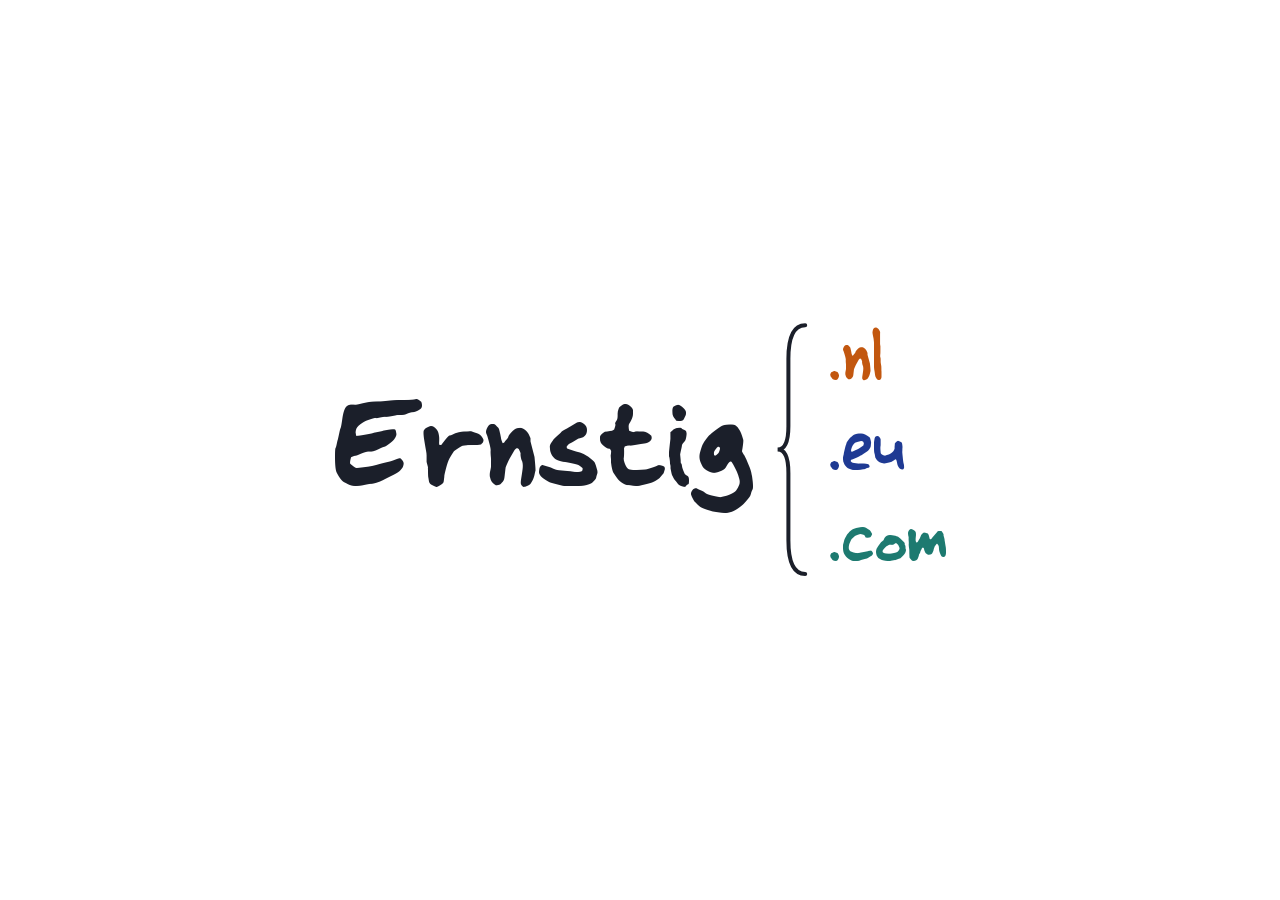
==== index.html @ 62606070 "Initial commit" ====
<!doctype html>
<html lang="nl">
<head>
<meta charset="utf-8">
<meta name="viewport" content="width=device-width, initial-scale=1, viewport-fit=cover">
<title>Ernstig</title>
<style>
@font-face{font-family:'Erno2024';src:url([data-uri]) format('woff2');font-display:block}
:root{box-sizing:border-box;padding-top:env(safe-area-inset-top,0px);padding-bottom:env(safe-area-inset-bottom,0px);
--bg:#ffffff;--ink:#1b1f2a;--muted:#5b6472;--nl:#c2570f;--eu:#1f3a93;--com:#1d7a70}
@media (prefers-color-scheme:dark){:root:not([data-theme="light"]){--bg:#141821;--ink:#eef1f6;--muted:#a7b0bf;--nl:#f08a3e;--eu:#8aa6f2;--com:#4cc2b4}}
:root[data-theme="dark"]{--bg:#141821;--ink:#eef1f6;--muted:#a7b0bf;--nl:#f08a3e;--eu:#8aa6f2;--com:#4cc2b4}
*,*::before,*::after{box-sizing:inherit}
html,body{margin:0}
body{background:var(--bg);color:var(--ink);font-family:'Erno2024','Comic Sans MS',cursive}
main{min-height:100vh;display:flex;flex-direction:column;align-items:center;justify-content:center;gap:4rem;padding:2rem 1rem}
section{width:min(100%,720px);container-type:inline-size;display:flex;flex-direction:column;align-items:center;gap:1rem}
.logo{display:flex;align-items:center;gap:2.5cqi;line-height:1.1}
.stem{font-size:19cqi}
.brace{width:5cqi;height:36cqi;flex:none}
.brace path{fill:none;stroke:var(--ink);stroke-width:4;stroke-linecap:round;vector-effect:non-scaling-stroke}
.tlds{display:flex;flex-direction:column;gap:1cqi;font-size:10.5cqi}
.tlds a{text-decoration:none;border-radius:6px}
.tlds a:hover{text-decoration:underline;text-underline-offset:.12em;text-decoration-thickness:.06em}
.tlds a:focus-visible{outline:3px solid currentColor;outline-offset:4px}
.nl{color:var(--nl)}.eu{color:var(--eu)}.com{color:var(--com)}
</style>
</head>
<body>
<main>
<section aria-label="Ernstig, hoofdletter">
<div class="logo">
<span class="stem">Ernstig</span>
<svg class="brace" viewBox="0 0 30 200" preserveAspectRatio="none" aria-hidden="true"><path d="M26 4 Q12 4 12 30 V82 Q12 100 3 100 Q12 100 12 118 V170 Q12 196 26 196"/></svg>
<span class="tlds">
<a class="nl" href="https://www.ernstig.nl">.nl</a>
<a class="eu" href="https://www.ernstig.eu">.eu</a>
<a class="com" href="https://www.ernstig.com">.com</a>
</span>
</div>
</section>
</main>
</body>
</html>
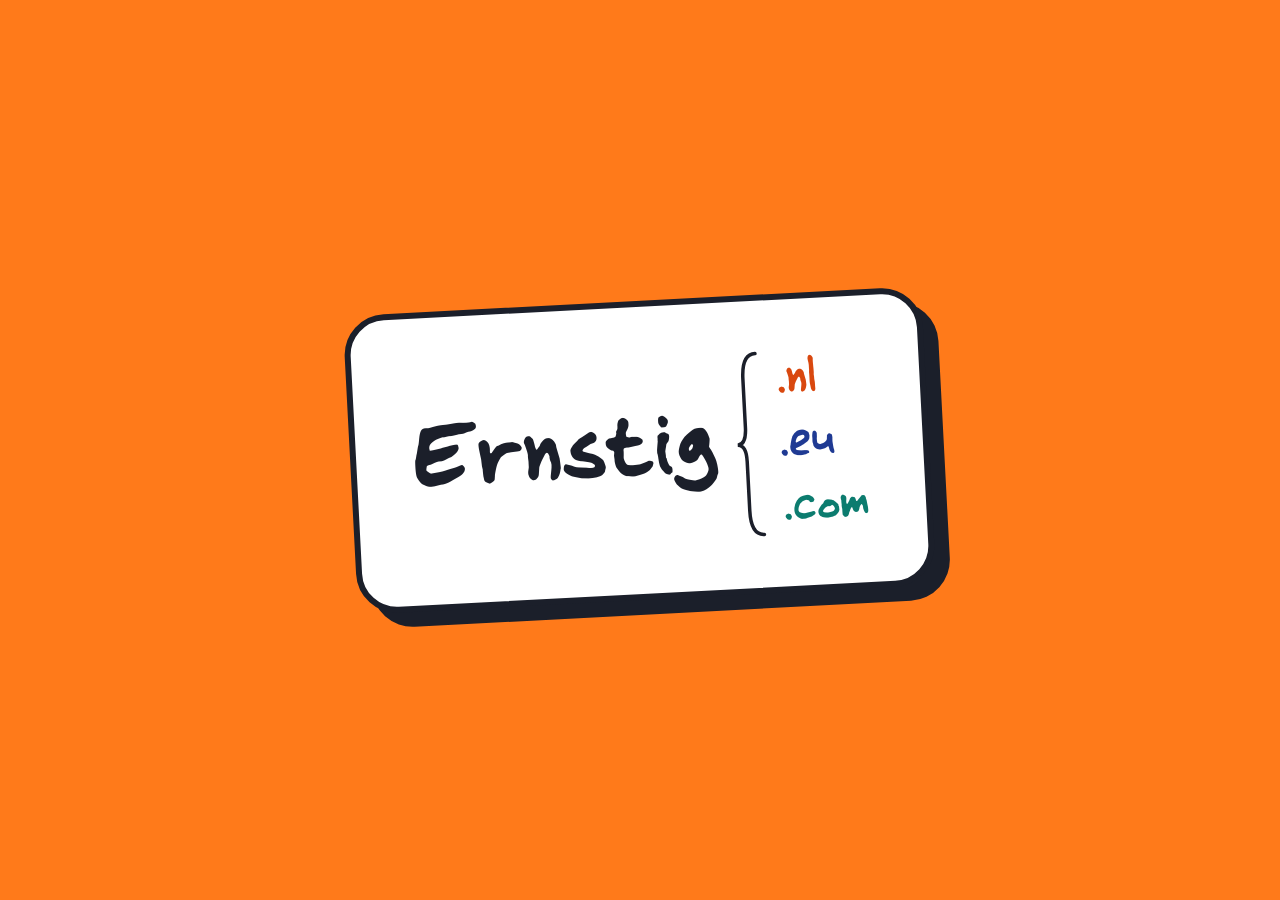
==== commit 1b8103da: "sticker layout" ====
--- a/index.html
+++ b/index.html
@@ -3,32 +3,42 @@
 <head>
 <meta charset="utf-8">
 <meta name="viewport" content="width=device-width, initial-scale=1, viewport-fit=cover">
+<meta name="theme-color" content="#ff7a1a">
 <title>Ernstig</title>
 <style>
 @font-face{font-family:'Erno2024';src:url([data-uri]) format('woff2');font-display:block}
-:root{box-sizing:border-box;padding-top:env(safe-area-inset-top,0px);padding-bottom:env(safe-area-inset-bottom,0px);
---bg:#ffffff;--ink:#1b1f2a;--muted:#5b6472;--nl:#c2570f;--eu:#1f3a93;--com:#1d7a70}
-@media (prefers-color-scheme:dark){:root:not([data-theme="light"]){--bg:#141821;--ink:#eef1f6;--muted:#a7b0bf;--nl:#f08a3e;--eu:#8aa6f2;--com:#4cc2b4}}
-:root[data-theme="dark"]{--bg:#141821;--ink:#eef1f6;--muted:#a7b0bf;--nl:#f08a3e;--eu:#8aa6f2;--com:#4cc2b4}
-*,*::before,*::after{box-sizing:inherit}
-html,body{margin:0}
-body{background:var(--bg);color:var(--ink);font-family:'Erno2024','Comic Sans MS',cursive}
-main{min-height:100vh;display:flex;flex-direction:column;align-items:center;justify-content:center;gap:4rem;padding:2rem 1rem}
-section{width:min(100%,720px);container-type:inline-size;display:flex;flex-direction:column;align-items:center;gap:1rem}
-.logo{display:flex;align-items:center;gap:2.5cqi;line-height:1.1}
-.stem{font-size:19cqi}
-.brace{width:5cqi;height:36cqi;flex:none}
-.brace path{fill:none;stroke:var(--ink);stroke-width:4;stroke-linecap:round;vector-effect:non-scaling-stroke}
-.tlds{display:flex;flex-direction:column;gap:1cqi;font-size:10.5cqi}
-.tlds a{text-decoration:none;border-radius:6px}
+*,*::before,*::after{box-sizing:border-box}
+html,body{margin:0;height:100%}
+body{
+  background:#ff7a1a;
+  display:flex;align-items:center;justify-content:center;
+  min-height:100svh;
+  padding:env(safe-area-inset-top,0px) env(safe-area-inset-right,0px) env(safe-area-inset-bottom,0px) env(safe-area-inset-left,0px);
+}
+/* De stage bepaalt de schaal: alles erbinnen is in cqi (procent van deze breedte) */
+.stage{width:min(94vw,133svh,820px);container-type:inline-size;display:flex;justify-content:center}
+.sticker{
+  background:#ffffff;
+  border:.8cqi solid #1b1f2a;
+  border-radius:5cqi;
+  box-shadow:1.8cqi 1.8cqi 0 #1b1f2a;
+  transform:rotate(-3deg);
+  padding:6cqi 7cqi;
+}
+.logo{display:flex;align-items:center;gap:2cqi;font-family:'Erno2024','Comic Sans MS',cursive;line-height:1.1;color:#1b1f2a}
+.stem{font-size:12cqi}
+.brace{width:3.5cqi;height:23cqi;flex:none}
+.brace path{fill:none;stroke:#1b1f2a;stroke-width:3.5;stroke-linecap:round;vector-effect:non-scaling-stroke}
+.tlds{display:flex;flex-direction:column;gap:.6cqi;font-size:6.5cqi}
+.tlds a{text-decoration:none;border-radius:.6cqi}
 .tlds a:hover{text-decoration:underline;text-underline-offset:.12em;text-decoration-thickness:.06em}
-.tlds a:focus-visible{outline:3px solid currentColor;outline-offset:4px}
-.nl{color:var(--nl)}.eu{color:var(--eu)}.com{color:var(--com)}
+.tlds a:focus-visible{outline:.4cqi solid currentColor;outline-offset:.6cqi}
+.nl{color:#d9480f}.eu{color:#1f3a93}.com{color:#0c7c6f}
 </style>
 </head>
 <body>
-<main>
-<section aria-label="Ernstig, hoofdletter">
+<main class="stage">
+<div class="sticker">
 <div class="logo">
 <span class="stem">Ernstig</span>
 <svg class="brace" viewBox="0 0 30 200" preserveAspectRatio="none" aria-hidden="true"><path d="M26 4 Q12 4 12 30 V82 Q12 100 3 100 Q12 100 12 118 V170 Q12 196 26 196"/></svg>
@@ -38,7 +48,7 @@
 <a class="com" href="https://www.ernstig.com">.com</a>
 </span>
 </div>
-</section>
+</div>
 </main>
 </body>
 </html>
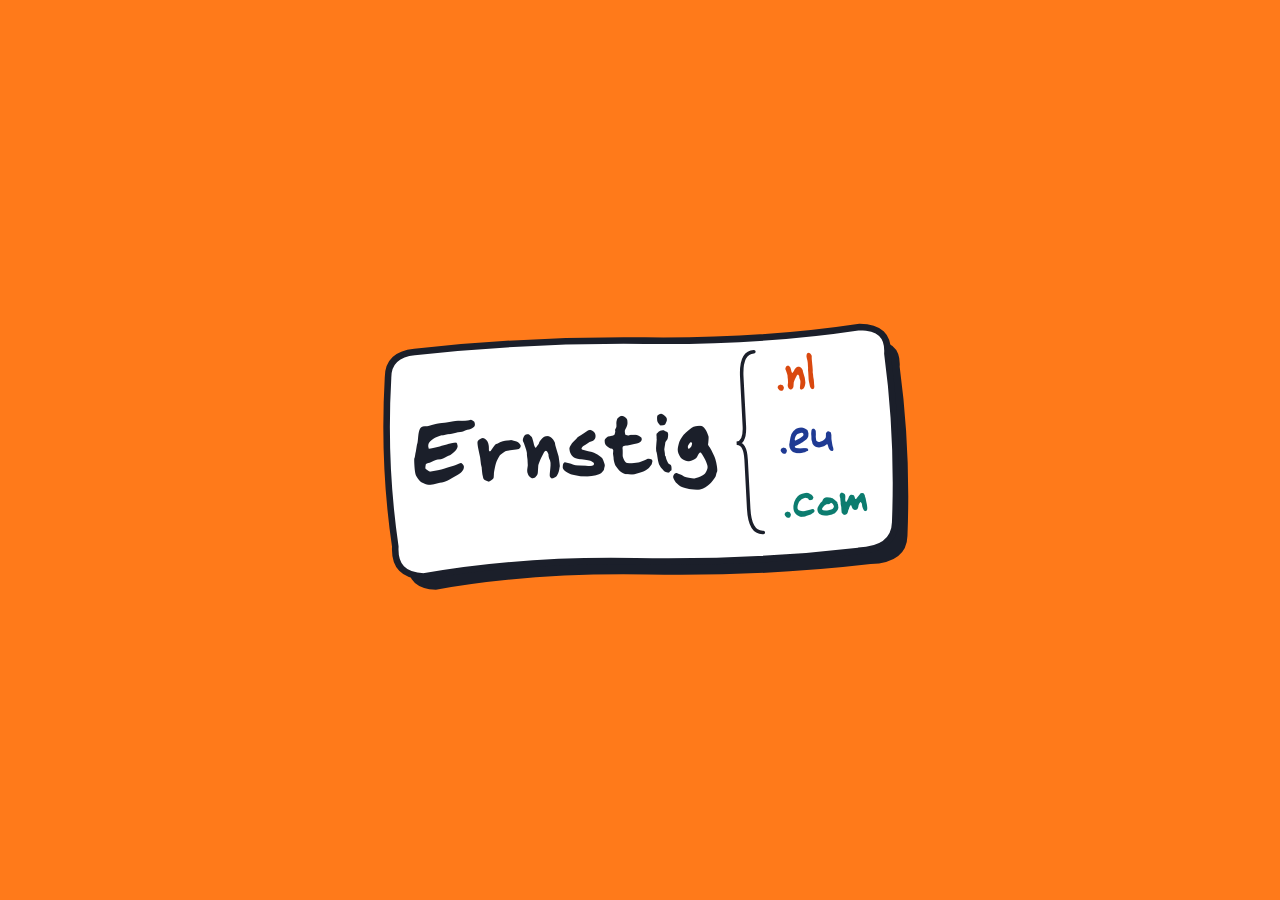
==== commit a7605fe6: "layout speelser" ====
--- a/index.html
+++ b/index.html
@@ -18,13 +18,15 @@
 /* De stage bepaalt de schaal: alles erbinnen is in cqi (procent van deze breedte) */
 .stage{width:min(94vw,133svh,820px);container-type:inline-size;display:flex;justify-content:center}
 .sticker{
-  background:#ffffff;
-  border:.8cqi solid #1b1f2a;
-  border-radius:5cqi;
-  box-shadow:1.8cqi 1.8cqi 0 #1b1f2a;
+  position:relative;
+  isolation:isolate;
   transform:rotate(-3deg);
-  padding:6cqi 7cqi;
+  padding:3.2cqi 4.6cqi 3.6cqi 4.2cqi;
 }
+/* Handgetekende stickervorm: schaduw + wit vlak met inktrand */
+.shape{position:absolute;inset:0;width:100%;height:100%;overflow:visible;z-index:-1}
+.shape .shadow{fill:#1b1f2a;transform:translate(2.2px,3.4px)}
+.shape .face{fill:#ffffff;stroke:#1b1f2a;stroke-width:.8cqi;stroke-linejoin:round;vector-effect:non-scaling-stroke}
 .logo{display:flex;align-items:center;gap:2cqi;font-family:'Erno2024','Comic Sans MS',cursive;line-height:1.1;color:#1b1f2a}
 .stem{font-size:12cqi}
 .brace{width:3.5cqi;height:23cqi;flex:none}
@@ -39,6 +41,10 @@
 <body>
 <main class="stage">
 <div class="sticker">
+<svg class="shape" viewBox="0 0 100 60" preserveAspectRatio="none" aria-hidden="true">
+<path class="shadow" d="M8 3 Q30 1.4 52 3.2 T93 2.6 Q98.6 3 98 9.5 Q99.3 30 97.8 51 Q97.4 57.6 90.5 57.5 Q70 59.2 48 57.2 T7.5 58.2 Q1.8 57.6 2.4 50.5 Q0.9 30 2.7 9 Q2.9 3.3 8 3 Z"/>
+<path class="face" d="M8 3 Q30 1.4 52 3.2 T93 2.6 Q98.6 3 98 9.5 Q99.3 30 97.8 51 Q97.4 57.6 90.5 57.5 Q70 59.2 48 57.2 T7.5 58.2 Q1.8 57.6 2.4 50.5 Q0.9 30 2.7 9 Q2.9 3.3 8 3 Z"/>
+</svg>
 <div class="logo">
 <span class="stem">Ernstig</span>
 <svg class="brace" viewBox="0 0 30 200" preserveAspectRatio="none" aria-hidden="true"><path d="M26 4 Q12 4 12 30 V82 Q12 100 3 100 Q12 100 12 118 V170 Q12 196 26 196"/></svg>
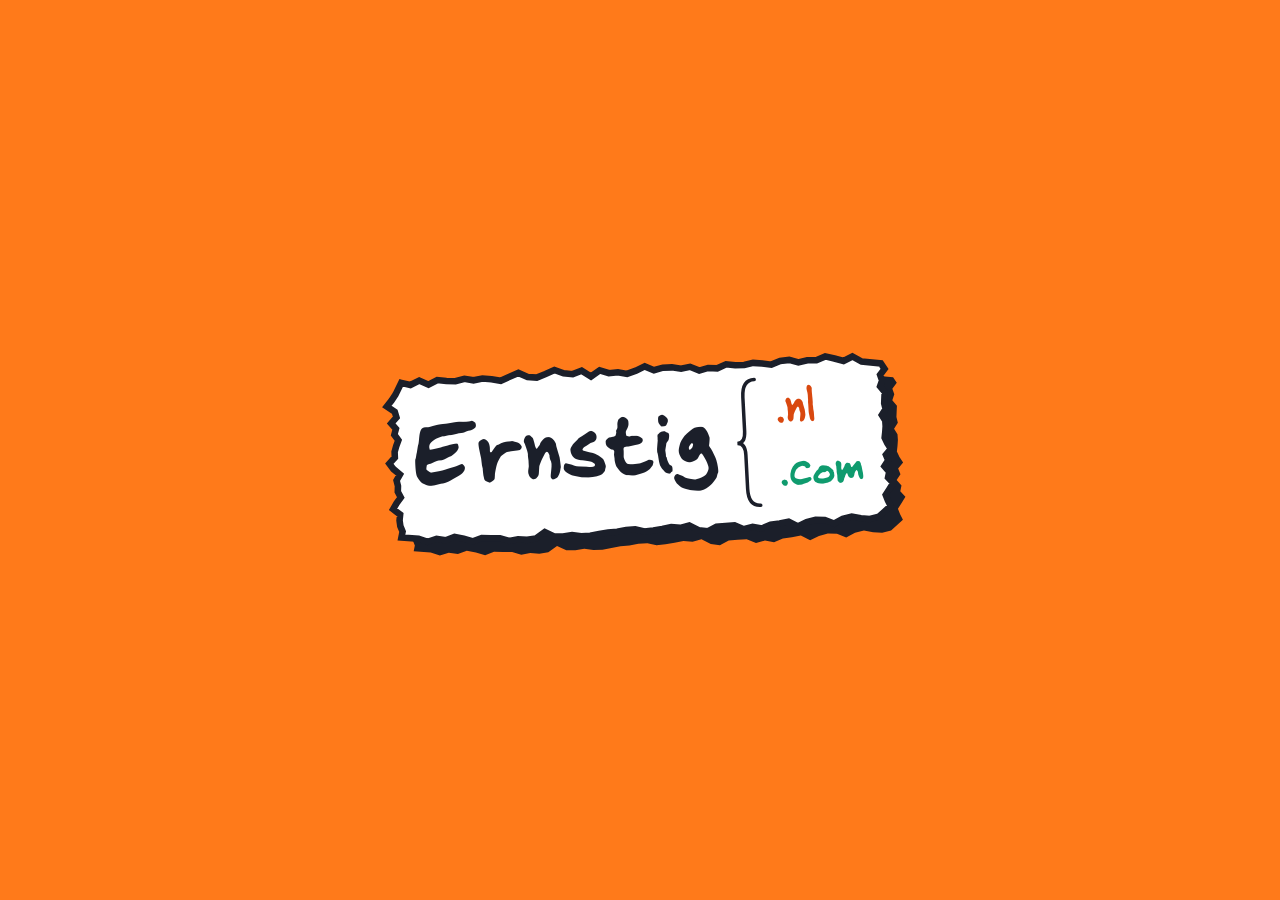
==== commit af7e70dc: "Cleanup, eu eruit" ====
--- a/index.html
+++ b/index.html
@@ -5,12 +5,24 @@
 <meta name="viewport" content="width=device-width, initial-scale=1, viewport-fit=cover">
 <meta name="theme-color" content="#ff7a1a">
 <title>Ernstig</title>
+<script>
+/* Achtergrond per domein. Lokaal testen: index.html?domain=com */
+(function(){
+  var isCom=/(^|\.)ernstig\.com$/.test(location.hostname)||new URLSearchParams(location.search).get('domain')==='com';
+  if(isCom){
+    document.documentElement.classList.add('com');
+    document.querySelector('meta[name="theme-color"]').setAttribute('content','#0f9b6e');
+  }
+})();
+</script>
 <style>
 @font-face{font-family:'Erno2024';src:url([data-uri]) format('woff2');font-display:block}
+:root{--bg:#ff7a1a}
+:root.com{--bg:#0f9b6e}
 *,*::before,*::after{box-sizing:border-box}
 html,body{margin:0;height:100%}
 body{
-  background:#ff7a1a;
+  background:var(--bg);
   display:flex;align-items:center;justify-content:center;
   min-height:100svh;
   padding:env(safe-area-inset-top,0px) env(safe-area-inset-right,0px) env(safe-area-inset-bottom,0px) env(safe-area-inset-left,0px);
@@ -26,31 +38,30 @@
 /* Handgetekende stickervorm: schaduw + wit vlak met inktrand */
 .shape{position:absolute;inset:0;width:100%;height:100%;overflow:visible;z-index:-1}
 .shape .shadow{fill:#1b1f2a;transform:translate(2.2px,3.4px)}
-.shape .face{fill:#ffffff;stroke:#1b1f2a;stroke-width:.8cqi;stroke-linejoin:round;vector-effect:non-scaling-stroke}
+.shape .face{fill:#ffffff;stroke:#1b1f2a;stroke-width:.8cqi;stroke-linejoin:miter;stroke-miterlimit:2;vector-effect:non-scaling-stroke}
 .logo{display:flex;align-items:center;gap:2cqi;font-family:'Erno2024','Comic Sans MS',cursive;line-height:1.1;color:#1b1f2a}
 .stem{font-size:12cqi}
-.brace{width:3.5cqi;height:23cqi;flex:none}
+.brace{width:3.2cqi;height:16cqi;flex:none}
 .brace path{fill:none;stroke:#1b1f2a;stroke-width:3.5;stroke-linecap:round;vector-effect:non-scaling-stroke}
 .tlds{display:flex;flex-direction:column;gap:.6cqi;font-size:6.5cqi}
 .tlds a{text-decoration:none;border-radius:.6cqi}
 .tlds a:hover{text-decoration:underline;text-underline-offset:.12em;text-decoration-thickness:.06em}
 .tlds a:focus-visible{outline:.4cqi solid currentColor;outline-offset:.6cqi}
-.nl{color:#d9480f}.eu{color:#1f3a93}.com{color:#0c7c6f}
+.nl{color:#d9480f}.com{color:#0f9b6e}
 </style>
 </head>
 <body>
 <main class="stage">
 <div class="sticker">
-<svg class="shape" viewBox="0 0 100 60" preserveAspectRatio="none" aria-hidden="true">
-<path class="shadow" d="M8 3 Q30 1.4 52 3.2 T93 2.6 Q98.6 3 98 9.5 Q99.3 30 97.8 51 Q97.4 57.6 90.5 57.5 Q70 59.2 48 57.2 T7.5 58.2 Q1.8 57.6 2.4 50.5 Q0.9 30 2.7 9 Q2.9 3.3 8 3 Z"/>
-<path class="face" d="M8 3 Q30 1.4 52 3.2 T93 2.6 Q98.6 3 98 9.5 Q99.3 30 97.8 51 Q97.4 57.6 90.5 57.5 Q70 59.2 48 57.2 T7.5 58.2 Q1.8 57.6 2.4 50.5 Q0.9 30 2.7 9 Q2.9 3.3 8 3 Z"/>
+<svg class="shape" viewBox="0 0 100 44" preserveAspectRatio="none" aria-hidden="true">
+<path class="shadow" d="M5.00 3.17 L6.73 3.77 L8.46 2.85 L10.19 3.94 L11.92 2.96 L13.65 3.30 L15.38 3.44 L17.12 2.98 L18.85 3.46 L20.58 3.15 L22.31 3.43 L24.04 3.90 L25.77 3.07 L27.50 2.28 L29.23 3.37 L30.96 3.61 L32.69 2.87 L34.42 2.02 L36.15 2.92 L37.88 3.23 L39.62 2.53 L41.35 4.00 L43.08 2.65 L44.81 3.46 L46.54 3.35 L48.27 3.84 L50.00 3.19 L51.73 2.30 L53.46 3.32 L55.19 2.82 L56.92 2.86 L58.65 3.28 L60.38 2.95 L62.12 3.96 L63.85 3.44 L65.58 3.65 L67.31 2.82 L69.04 3.16 L70.77 3.18 L72.50 2.81 L74.23 3.05 L75.96 3.44 L77.69 2.71 L79.42 2.56 L81.15 3.25 L82.88 2.84 L84.62 2.98 L86.35 2.17 L88.08 2.77 L89.81 3.47 L91.54 2.52 L93.27 3.84 L96.92 4.50 L97.57 5.85 L96.66 7.19 L96.98 8.54 L96.54 9.88 L97.37 11.23 L97.26 12.58 L97.16 13.92 L97.37 15.27 L96.59 16.62 L97.19 17.96 L97.21 19.31 L97.08 20.65 L96.90 22.00 L97.34 23.35 L97.98 24.69 L96.97 26.04 L97.36 27.38 L96.57 28.73 L97.44 30.08 L97.15 31.42 L98.08 32.77 L97.32 34.12 L96.53 35.46 L96.89 36.81 L97.37 38.15 L95.00 40.53 L93.27 40.92 L91.54 40.67 L89.81 40.16 L88.08 40.56 L86.35 41.59 L84.62 40.63 L82.88 40.44 L81.15 40.89 L79.42 41.82 L77.69 40.58 L75.96 40.89 L74.23 41.05 L72.50 41.84 L70.77 41.32 L69.04 41.80 L67.31 40.78 L65.58 40.81 L63.85 40.86 L62.12 41.85 L60.38 41.45 L58.65 40.23 L56.92 40.68 L55.19 40.41 L53.46 40.74 L51.73 40.97 L50.00 41.09 L48.27 40.48 L46.54 40.51 L44.81 40.82 L43.08 40.87 L41.35 41.15 L39.62 41.45 L37.88 41.42 L36.15 41.02 L34.42 41.26 L32.69 41.17 L30.96 40.02 L29.23 41.40 L27.50 41.62 L25.77 41.37 L24.04 41.66 L22.31 40.89 L20.58 40.78 L18.85 40.61 L17.12 41.30 L15.38 40.57 L13.65 40.05 L11.92 40.71 L10.19 40.26 L8.46 40.84 L6.73 40.02 L3.49 39.50 L3.77 38.15 L3.39 36.81 L3.30 35.46 L3.47 34.12 L2.18 32.77 L2.89 31.42 L3.77 30.08 L3.25 28.73 L3.34 27.38 L3.13 26.04 L3.83 24.69 L2.65 23.35 L1.92 22.00 L3.03 20.65 L3.04 19.31 L3.41 17.96 L3.88 16.62 L3.16 15.27 L3.52 13.92 L2.67 12.58 L3.74 11.23 L3.47 9.88 L2.01 8.54 L2.97 7.19 L3.78 5.85 Z"/>
+<path class="face" d="M5.00 3.17 L6.73 3.77 L8.46 2.85 L10.19 3.94 L11.92 2.96 L13.65 3.30 L15.38 3.44 L17.12 2.98 L18.85 3.46 L20.58 3.15 L22.31 3.43 L24.04 3.90 L25.77 3.07 L27.50 2.28 L29.23 3.37 L30.96 3.61 L32.69 2.87 L34.42 2.02 L36.15 2.92 L37.88 3.23 L39.62 2.53 L41.35 4.00 L43.08 2.65 L44.81 3.46 L46.54 3.35 L48.27 3.84 L50.00 3.19 L51.73 2.30 L53.46 3.32 L55.19 2.82 L56.92 2.86 L58.65 3.28 L60.38 2.95 L62.12 3.96 L63.85 3.44 L65.58 3.65 L67.31 2.82 L69.04 3.16 L70.77 3.18 L72.50 2.81 L74.23 3.05 L75.96 3.44 L77.69 2.71 L79.42 2.56 L81.15 3.25 L82.88 2.84 L84.62 2.98 L86.35 2.17 L88.08 2.77 L89.81 3.47 L91.54 2.52 L93.27 3.84 L96.92 4.50 L97.57 5.85 L96.66 7.19 L96.98 8.54 L96.54 9.88 L97.37 11.23 L97.26 12.58 L97.16 13.92 L97.37 15.27 L96.59 16.62 L97.19 17.96 L97.21 19.31 L97.08 20.65 L96.90 22.00 L97.34 23.35 L97.98 24.69 L96.97 26.04 L97.36 27.38 L96.57 28.73 L97.44 30.08 L97.15 31.42 L98.08 32.77 L97.32 34.12 L96.53 35.46 L96.89 36.81 L97.37 38.15 L95.00 40.53 L93.27 40.92 L91.54 40.67 L89.81 40.16 L88.08 40.56 L86.35 41.59 L84.62 40.63 L82.88 40.44 L81.15 40.89 L79.42 41.82 L77.69 40.58 L75.96 40.89 L74.23 41.05 L72.50 41.84 L70.77 41.32 L69.04 41.80 L67.31 40.78 L65.58 40.81 L63.85 40.86 L62.12 41.85 L60.38 41.45 L58.65 40.23 L56.92 40.68 L55.19 40.41 L53.46 40.74 L51.73 40.97 L50.00 41.09 L48.27 40.48 L46.54 40.51 L44.81 40.82 L43.08 40.87 L41.35 41.15 L39.62 41.45 L37.88 41.42 L36.15 41.02 L34.42 41.26 L32.69 41.17 L30.96 40.02 L29.23 41.40 L27.50 41.62 L25.77 41.37 L24.04 41.66 L22.31 40.89 L20.58 40.78 L18.85 40.61 L17.12 41.30 L15.38 40.57 L13.65 40.05 L11.92 40.71 L10.19 40.26 L8.46 40.84 L6.73 40.02 L3.49 39.50 L3.77 38.15 L3.39 36.81 L3.30 35.46 L3.47 34.12 L2.18 32.77 L2.89 31.42 L3.77 30.08 L3.25 28.73 L3.34 27.38 L3.13 26.04 L3.83 24.69 L2.65 23.35 L1.92 22.00 L3.03 20.65 L3.04 19.31 L3.41 17.96 L3.88 16.62 L3.16 15.27 L3.52 13.92 L2.67 12.58 L3.74 11.23 L3.47 9.88 L2.01 8.54 L2.97 7.19 L3.78 5.85 Z"/>
 </svg>
 <div class="logo">
 <span class="stem">Ernstig</span>
 <svg class="brace" viewBox="0 0 30 200" preserveAspectRatio="none" aria-hidden="true"><path d="M26 4 Q12 4 12 30 V82 Q12 100 3 100 Q12 100 12 118 V170 Q12 196 26 196"/></svg>
 <span class="tlds">
 <a class="nl" href="https://www.ernstig.nl">.nl</a>
-<a class="eu" href="https://www.ernstig.eu">.eu</a>
 <a class="com" href="https://www.ernstig.com">.com</a>
 </span>
 </div>
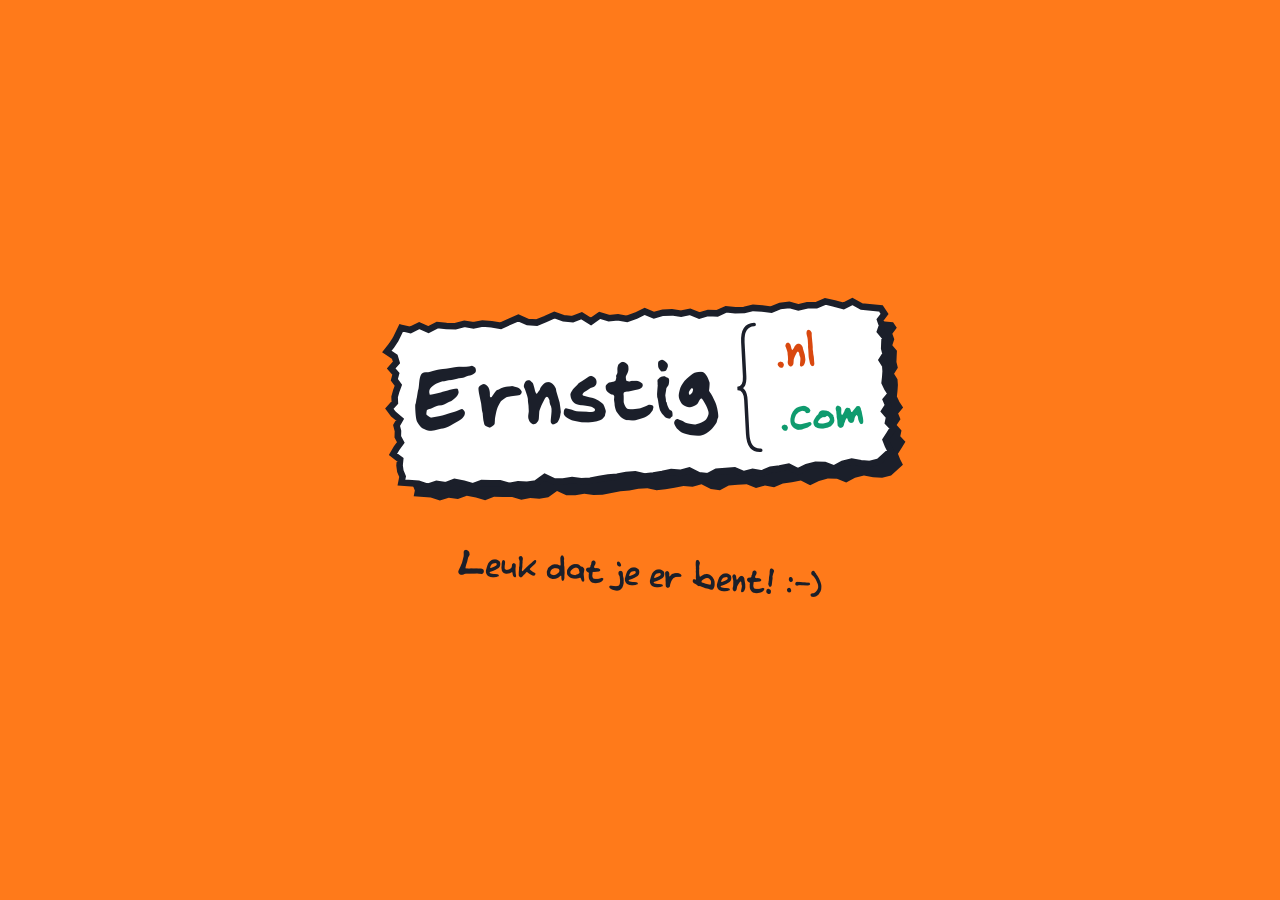
==== commit dc761e9a: "subtekst" ====
--- a/index.html
+++ b/index.html
@@ -11,6 +11,7 @@
   var isCom=/(^|\.)ernstig\.com$/.test(location.hostname)||new URLSearchParams(location.search).get('domain')==='com';
   if(isCom){
     document.documentElement.classList.add('com');
+    document.documentElement.lang='en';
     document.querySelector('meta[name="theme-color"]').setAttribute('content','#0f9b6e');
   }
 })();
@@ -28,7 +29,9 @@
   padding:env(safe-area-inset-top,0px) env(safe-area-inset-right,0px) env(safe-area-inset-bottom,0px) env(safe-area-inset-left,0px);
 }
 /* De stage bepaalt de schaal: alles erbinnen is in cqi (procent van deze breedte) */
-.stage{width:min(94vw,133svh,820px);container-type:inline-size;display:flex;justify-content:center}
+.stage{width:min(94vw,133svh,820px);container-type:inline-size;display:flex;flex-direction:column;align-items:center;gap:5cqi}
+.tagline{margin:0;font-family:'Erno2024','Comic Sans MS',cursive;font-size:4.6cqi;line-height:1.2;color:#1b1f2a;text-align:center;transform:rotate(3.5deg)}
+:root.com .t-nl,:root:not(.com) .t-com{display:none}
 .sticker{
   position:relative;
   isolation:isolate;
@@ -66,6 +69,7 @@
 </span>
 </div>
 </div>
+<p class="tagline"><span class="t-nl" lang="nl">Leuk dat je er bent! :-)</span><span class="t-com" lang="en">Nice to see you! :-)</span></p>
 </main>
 </body>
 </html>
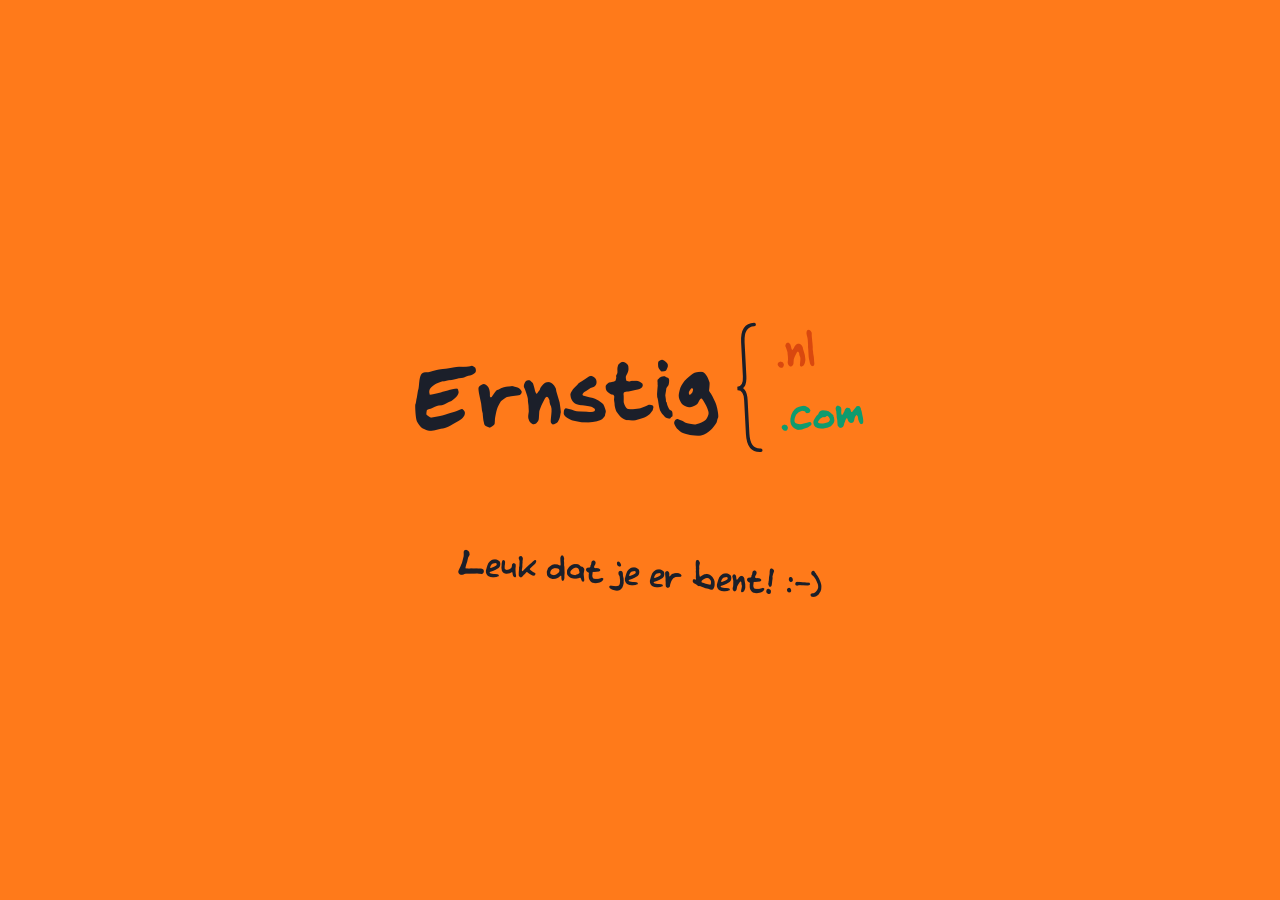
==== commit 64d83053: "animatie" ====
--- a/index.html
+++ b/index.html
@@ -51,14 +51,65 @@
 .tlds a:hover{text-decoration:underline;text-underline-offset:.12em;text-decoration-thickness:.06em}
 .tlds a:focus-visible{outline:.4cqi solid currentColor;outline-offset:.6cqi}
 .nl{color:#d9480f}.com{color:#0f9b6e}
+
+/* ---------- Beweging ---------- */
+body{transition:background-color .6s ease}
+/* Voorproefje van de andere smaak bij hover/focus */
+:root:not(.com):has(.tlds a.com:hover, .tlds a.com:focus-visible){--bg:#0f9b6e}
+:root.com:has(.tlds a.nl:hover, .tlds a.nl:focus-visible){--bg:#ff7a1a}
+
+/* Plak-moment */
+.sticker{animation:plak .6s cubic-bezier(.2,.9,.3,1.25) backwards;transition:transform .25s ease}
+@keyframes plak{
+  0%{transform:rotate(-12deg) scale(1.25);opacity:0}
+  35%{opacity:1}
+  100%{transform:rotate(-3deg) scale(1)}
+}
+.shape .shadow{animation:schaduw .6s cubic-bezier(.2,.9,.3,1) backwards;transition:transform .25s ease}
+@keyframes schaduw{from{transform:translate(8px,12px)}to{transform:translate(2.2px,3.4px)}}
+
+/* Optillen bij hover / tik */
+@media (hover:hover){
+  .sticker:hover{transform:rotate(-2deg) translateY(-1cqi) scale(1.02)}
+  .sticker:hover .shadow{transform:translate(4px,6.5px)}
+}
+.sticker:active{transform:rotate(-2deg) translateY(-1cqi) scale(1.02)}
+.sticker:active .shadow{transform:translate(4px,6.5px)}
+
+/* Kookrand: drie net verschillende randen wisselen elkaar af */
+.boil g{visibility:hidden;animation:kook .45s steps(1,end) infinite}
+.boil g:nth-child(2){animation-delay:-.15s}
+.boil g:nth-child(3){animation-delay:-.3s}
+@keyframes kook{0%{visibility:visible}33.33%,100%{visibility:hidden}}
+
+/* Onderschrift wordt na de landing "geschreven" */
+.tagline{animation:schrijf .9s ease-out .55s backwards}
+@keyframes schrijf{from{clip-path:inset(-20% 100% -20% 0)}to{clip-path:inset(-20% 0 -20% 0)}}
+
+/* Knipoog, ongeveer elke 5 seconden */
+.smile{display:inline-grid}
+.smile>span{grid-area:1/1}
+.smile .s1{animation:oog 5s 2s infinite}
+.smile .s2{opacity:0;animation:knipoog 5s 2s infinite}
+@keyframes oog{0%,91%{opacity:1}92%,97%{opacity:0}98%,100%{opacity:1}}
+@keyframes knipoog{0%,91%{opacity:0}92%,97%{opacity:1}98%,100%{opacity:0}}
+
+/* Geen beweging voor wie dat heeft uitgezet */
+@media (prefers-reduced-motion:reduce){
+  *,*::before,*::after{animation:none!important;transition:none!important}
+  .boil g{visibility:hidden}
+  .boil g:first-child{visibility:visible}
+  .smile .s2{opacity:0}
+}
 </style>
 </head>
-<body>
+<body ontouchstart="">
 <main class="stage">
 <div class="sticker">
-<svg class="shape" viewBox="0 0 100 44" preserveAspectRatio="none" aria-hidden="true">
-<path class="shadow" d="M5.00 3.17 L6.73 3.77 L8.46 2.85 L10.19 3.94 L11.92 2.96 L13.65 3.30 L15.38 3.44 L17.12 2.98 L18.85 3.46 L20.58 3.15 L22.31 3.43 L24.04 3.90 L25.77 3.07 L27.50 2.28 L29.23 3.37 L30.96 3.61 L32.69 2.87 L34.42 2.02 L36.15 2.92 L37.88 3.23 L39.62 2.53 L41.35 4.00 L43.08 2.65 L44.81 3.46 L46.54 3.35 L48.27 3.84 L50.00 3.19 L51.73 2.30 L53.46 3.32 L55.19 2.82 L56.92 2.86 L58.65 3.28 L60.38 2.95 L62.12 3.96 L63.85 3.44 L65.58 3.65 L67.31 2.82 L69.04 3.16 L70.77 3.18 L72.50 2.81 L74.23 3.05 L75.96 3.44 L77.69 2.71 L79.42 2.56 L81.15 3.25 L82.88 2.84 L84.62 2.98 L86.35 2.17 L88.08 2.77 L89.81 3.47 L91.54 2.52 L93.27 3.84 L96.92 4.50 L97.57 5.85 L96.66 7.19 L96.98 8.54 L96.54 9.88 L97.37 11.23 L97.26 12.58 L97.16 13.92 L97.37 15.27 L96.59 16.62 L97.19 17.96 L97.21 19.31 L97.08 20.65 L96.90 22.00 L97.34 23.35 L97.98 24.69 L96.97 26.04 L97.36 27.38 L96.57 28.73 L97.44 30.08 L97.15 31.42 L98.08 32.77 L97.32 34.12 L96.53 35.46 L96.89 36.81 L97.37 38.15 L95.00 40.53 L93.27 40.92 L91.54 40.67 L89.81 40.16 L88.08 40.56 L86.35 41.59 L84.62 40.63 L82.88 40.44 L81.15 40.89 L79.42 41.82 L77.69 40.58 L75.96 40.89 L74.23 41.05 L72.50 41.84 L70.77 41.32 L69.04 41.80 L67.31 40.78 L65.58 40.81 L63.85 40.86 L62.12 41.85 L60.38 41.45 L58.65 40.23 L56.92 40.68 L55.19 40.41 L53.46 40.74 L51.73 40.97 L50.00 41.09 L48.27 40.48 L46.54 40.51 L44.81 40.82 L43.08 40.87 L41.35 41.15 L39.62 41.45 L37.88 41.42 L36.15 41.02 L34.42 41.26 L32.69 41.17 L30.96 40.02 L29.23 41.40 L27.50 41.62 L25.77 41.37 L24.04 41.66 L22.31 40.89 L20.58 40.78 L18.85 40.61 L17.12 41.30 L15.38 40.57 L13.65 40.05 L11.92 40.71 L10.19 40.26 L8.46 40.84 L6.73 40.02 L3.49 39.50 L3.77 38.15 L3.39 36.81 L3.30 35.46 L3.47 34.12 L2.18 32.77 L2.89 31.42 L3.77 30.08 L3.25 28.73 L3.34 27.38 L3.13 26.04 L3.83 24.69 L2.65 23.35 L1.92 22.00 L3.03 20.65 L3.04 19.31 L3.41 17.96 L3.88 16.62 L3.16 15.27 L3.52 13.92 L2.67 12.58 L3.74 11.23 L3.47 9.88 L2.01 8.54 L2.97 7.19 L3.78 5.85 Z"/>
-<path class="face" d="M5.00 3.17 L6.73 3.77 L8.46 2.85 L10.19 3.94 L11.92 2.96 L13.65 3.30 L15.38 3.44 L17.12 2.98 L18.85 3.46 L20.58 3.15 L22.31 3.43 L24.04 3.90 L25.77 3.07 L27.50 2.28 L29.23 3.37 L30.96 3.61 L32.69 2.87 L34.42 2.02 L36.15 2.92 L37.88 3.23 L39.62 2.53 L41.35 4.00 L43.08 2.65 L44.81 3.46 L46.54 3.35 L48.27 3.84 L50.00 3.19 L51.73 2.30 L53.46 3.32 L55.19 2.82 L56.92 2.86 L58.65 3.28 L60.38 2.95 L62.12 3.96 L63.85 3.44 L65.58 3.65 L67.31 2.82 L69.04 3.16 L70.77 3.18 L72.50 2.81 L74.23 3.05 L75.96 3.44 L77.69 2.71 L79.42 2.56 L81.15 3.25 L82.88 2.84 L84.62 2.98 L86.35 2.17 L88.08 2.77 L89.81 3.47 L91.54 2.52 L93.27 3.84 L96.92 4.50 L97.57 5.85 L96.66 7.19 L96.98 8.54 L96.54 9.88 L97.37 11.23 L97.26 12.58 L97.16 13.92 L97.37 15.27 L96.59 16.62 L97.19 17.96 L97.21 19.31 L97.08 20.65 L96.90 22.00 L97.34 23.35 L97.98 24.69 L96.97 26.04 L97.36 27.38 L96.57 28.73 L97.44 30.08 L97.15 31.42 L98.08 32.77 L97.32 34.12 L96.53 35.46 L96.89 36.81 L97.37 38.15 L95.00 40.53 L93.27 40.92 L91.54 40.67 L89.81 40.16 L88.08 40.56 L86.35 41.59 L84.62 40.63 L82.88 40.44 L81.15 40.89 L79.42 41.82 L77.69 40.58 L75.96 40.89 L74.23 41.05 L72.50 41.84 L70.77 41.32 L69.04 41.80 L67.31 40.78 L65.58 40.81 L63.85 40.86 L62.12 41.85 L60.38 41.45 L58.65 40.23 L56.92 40.68 L55.19 40.41 L53.46 40.74 L51.73 40.97 L50.00 41.09 L48.27 40.48 L46.54 40.51 L44.81 40.82 L43.08 40.87 L41.35 41.15 L39.62 41.45 L37.88 41.42 L36.15 41.02 L34.42 41.26 L32.69 41.17 L30.96 40.02 L29.23 41.40 L27.50 41.62 L25.77 41.37 L24.04 41.66 L22.31 40.89 L20.58 40.78 L18.85 40.61 L17.12 41.30 L15.38 40.57 L13.65 40.05 L11.92 40.71 L10.19 40.26 L8.46 40.84 L6.73 40.02 L3.49 39.50 L3.77 38.15 L3.39 36.81 L3.30 35.46 L3.47 34.12 L2.18 32.77 L2.89 31.42 L3.77 30.08 L3.25 28.73 L3.34 27.38 L3.13 26.04 L3.83 24.69 L2.65 23.35 L1.92 22.00 L3.03 20.65 L3.04 19.31 L3.41 17.96 L3.88 16.62 L3.16 15.27 L3.52 13.92 L2.67 12.58 L3.74 11.23 L3.47 9.88 L2.01 8.54 L2.97 7.19 L3.78 5.85 Z"/>
+<svg class="shape boil" viewBox="0 0 100 44" preserveAspectRatio="none" aria-hidden="true">
+<g><path class="shadow" d="M5.00 3.17 L6.73 3.77 L8.46 2.85 L10.19 3.94 L11.92 2.96 L13.65 3.30 L15.38 3.44 L17.12 2.98 L18.85 3.46 L20.58 3.15 L22.31 3.43 L24.04 3.90 L25.77 3.07 L27.50 2.28 L29.23 3.37 L30.96 3.61 L32.69 2.87 L34.42 2.02 L36.15 2.92 L37.88 3.23 L39.62 2.53 L41.35 4.00 L43.08 2.65 L44.81 3.46 L46.54 3.35 L48.27 3.84 L50.00 3.19 L51.73 2.30 L53.46 3.32 L55.19 2.82 L56.92 2.86 L58.65 3.28 L60.38 2.95 L62.12 3.96 L63.85 3.44 L65.58 3.65 L67.31 2.82 L69.04 3.16 L70.77 3.18 L72.50 2.81 L74.23 3.05 L75.96 3.44 L77.69 2.71 L79.42 2.56 L81.15 3.25 L82.88 2.84 L84.62 2.98 L86.35 2.17 L88.08 2.77 L89.81 3.47 L91.54 2.52 L93.27 3.84 L96.92 4.50 L97.57 5.85 L96.66 7.19 L96.98 8.54 L96.54 9.88 L97.37 11.23 L97.26 12.58 L97.16 13.92 L97.37 15.27 L96.59 16.62 L97.19 17.96 L97.21 19.31 L97.08 20.65 L96.90 22.00 L97.34 23.35 L97.98 24.69 L96.97 26.04 L97.36 27.38 L96.57 28.73 L97.44 30.08 L97.15 31.42 L98.08 32.77 L97.32 34.12 L96.53 35.46 L96.89 36.81 L97.37 38.15 L95.00 40.53 L93.27 40.92 L91.54 40.67 L89.81 40.16 L88.08 40.56 L86.35 41.59 L84.62 40.63 L82.88 40.44 L81.15 40.89 L79.42 41.82 L77.69 40.58 L75.96 40.89 L74.23 41.05 L72.50 41.84 L70.77 41.32 L69.04 41.80 L67.31 40.78 L65.58 40.81 L63.85 40.86 L62.12 41.85 L60.38 41.45 L58.65 40.23 L56.92 40.68 L55.19 40.41 L53.46 40.74 L51.73 40.97 L50.00 41.09 L48.27 40.48 L46.54 40.51 L44.81 40.82 L43.08 40.87 L41.35 41.15 L39.62 41.45 L37.88 41.42 L36.15 41.02 L34.42 41.26 L32.69 41.17 L30.96 40.02 L29.23 41.40 L27.50 41.62 L25.77 41.37 L24.04 41.66 L22.31 40.89 L20.58 40.78 L18.85 40.61 L17.12 41.30 L15.38 40.57 L13.65 40.05 L11.92 40.71 L10.19 40.26 L8.46 40.84 L6.73 40.02 L3.49 39.50 L3.77 38.15 L3.39 36.81 L3.30 35.46 L3.47 34.12 L2.18 32.77 L2.89 31.42 L3.77 30.08 L3.25 28.73 L3.34 27.38 L3.13 26.04 L3.83 24.69 L2.65 23.35 L1.92 22.00 L3.03 20.65 L3.04 19.31 L3.41 17.96 L3.88 16.62 L3.16 15.27 L3.52 13.92 L2.67 12.58 L3.74 11.23 L3.47 9.88 L2.01 8.54 L2.97 7.19 L3.78 5.85 Z"/><path class="face" d="M5.00 3.17 L6.73 3.77 L8.46 2.85 L10.19 3.94 L11.92 2.96 L13.65 3.30 L15.38 3.44 L17.12 2.98 L18.85 3.46 L20.58 3.15 L22.31 3.43 L24.04 3.90 L25.77 3.07 L27.50 2.28 L29.23 3.37 L30.96 3.61 L32.69 2.87 L34.42 2.02 L36.15 2.92 L37.88 3.23 L39.62 2.53 L41.35 4.00 L43.08 2.65 L44.81 3.46 L46.54 3.35 L48.27 3.84 L50.00 3.19 L51.73 2.30 L53.46 3.32 L55.19 2.82 L56.92 2.86 L58.65 3.28 L60.38 2.95 L62.12 3.96 L63.85 3.44 L65.58 3.65 L67.31 2.82 L69.04 3.16 L70.77 3.18 L72.50 2.81 L74.23 3.05 L75.96 3.44 L77.69 2.71 L79.42 2.56 L81.15 3.25 L82.88 2.84 L84.62 2.98 L86.35 2.17 L88.08 2.77 L89.81 3.47 L91.54 2.52 L93.27 3.84 L96.92 4.50 L97.57 5.85 L96.66 7.19 L96.98 8.54 L96.54 9.88 L97.37 11.23 L97.26 12.58 L97.16 13.92 L97.37 15.27 L96.59 16.62 L97.19 17.96 L97.21 19.31 L97.08 20.65 L96.90 22.00 L97.34 23.35 L97.98 24.69 L96.97 26.04 L97.36 27.38 L96.57 28.73 L97.44 30.08 L97.15 31.42 L98.08 32.77 L97.32 34.12 L96.53 35.46 L96.89 36.81 L97.37 38.15 L95.00 40.53 L93.27 40.92 L91.54 40.67 L89.81 40.16 L88.08 40.56 L86.35 41.59 L84.62 40.63 L82.88 40.44 L81.15 40.89 L79.42 41.82 L77.69 40.58 L75.96 40.89 L74.23 41.05 L72.50 41.84 L70.77 41.32 L69.04 41.80 L67.31 40.78 L65.58 40.81 L63.85 40.86 L62.12 41.85 L60.38 41.45 L58.65 40.23 L56.92 40.68 L55.19 40.41 L53.46 40.74 L51.73 40.97 L50.00 41.09 L48.27 40.48 L46.54 40.51 L44.81 40.82 L43.08 40.87 L41.35 41.15 L39.62 41.45 L37.88 41.42 L36.15 41.02 L34.42 41.26 L32.69 41.17 L30.96 40.02 L29.23 41.40 L27.50 41.62 L25.77 41.37 L24.04 41.66 L22.31 40.89 L20.58 40.78 L18.85 40.61 L17.12 41.30 L15.38 40.57 L13.65 40.05 L11.92 40.71 L10.19 40.26 L8.46 40.84 L6.73 40.02 L3.49 39.50 L3.77 38.15 L3.39 36.81 L3.30 35.46 L3.47 34.12 L2.18 32.77 L2.89 31.42 L3.77 30.08 L3.25 28.73 L3.34 27.38 L3.13 26.04 L3.83 24.69 L2.65 23.35 L1.92 22.00 L3.03 20.65 L3.04 19.31 L3.41 17.96 L3.88 16.62 L3.16 15.27 L3.52 13.92 L2.67 12.58 L3.74 11.23 L3.47 9.88 L2.01 8.54 L2.97 7.19 L3.78 5.85 Z"/></g>
+<g><path class="shadow" d="M5.06 2.96 L7.06 4.07 L8.44 2.96 L9.99 3.75 L11.77 3.09 L13.45 3.63 L15.08 3.23 L16.83 3.17 L18.76 3.44 L20.46 3.25 L22.24 3.23 L23.99 3.76 L25.50 3.30 L27.63 2.40 L29.50 3.30 L30.88 3.56 L32.62 2.99 L34.07 1.99 L36.17 2.81 L37.55 3.37 L39.28 2.58 L41.11 3.67 L42.86 2.35 L44.57 3.59 L46.70 3.25 L48.38 3.82 L50.00 3.45 L51.60 2.56 L53.59 3.45 L54.84 2.53 L56.59 2.75 L58.96 3.54 L60.62 2.68 L62.26 4.15 L64.07 3.64 L65.33 3.43 L67.51 2.99 L69.31 3.12 L71.04 2.93 L72.82 3.08 L74.12 2.75 L75.99 3.57 L77.59 2.40 L79.27 2.79 L80.86 3.56 L82.71 2.63 L84.35 3.32 L86.63 2.04 L87.80 2.88 L90.08 3.13 L91.63 2.77 L93.24 3.89 L97.13 4.32 L97.41 5.96 L96.70 7.21 L96.86 8.85 L96.39 10.01 L97.65 11.16 L96.95 12.38 L96.86 13.67 L97.10 15.16 L96.50 16.58 L97.31 18.08 L97.34 19.22 L97.19 20.68 L96.64 22.03 L97.21 23.47 L98.14 24.51 L96.92 26.01 L97.22 27.06 L96.25 29.07 L97.61 30.04 L97.27 31.26 L98.23 33.09 L97.51 34.10 L96.87 35.76 L96.58 36.75 L97.34 37.99 L95.08 40.28 L93.44 41.17 L91.23 40.80 L89.65 40.26 L88.21 40.89 L86.56 41.48 L84.78 40.38 L83.03 40.38 L80.99 40.71 L79.22 42.03 L77.41 40.39 L75.74 40.65 L74.39 41.11 L72.62 42.12 L70.73 41.00 L68.82 41.81 L67.46 41.07 L65.59 40.62 L63.91 41.16 L62.00 42.15 L60.66 41.50 L58.64 39.97 L56.65 40.36 L55.27 40.56 L53.81 40.81 L52.08 40.90 L49.74 40.78 L48.12 40.50 L46.88 40.37 L44.62 40.98 L43.00 40.91 L41.11 41.40 L39.91 41.63 L38.18 41.30 L35.82 40.88 L34.70 41.24 L32.48 40.93 L30.72 39.98 L29.53 41.67 L27.68 41.80 L25.55 41.56 L23.85 41.68 L21.98 41.16 L20.32 40.84 L18.96 40.71 L17.25 41.21 L15.58 40.88 L13.73 40.39 L12.16 40.40 L10.31 39.97 L8.57 40.75 L6.98 39.70 L3.80 39.18 L3.46 37.80 L3.13 37.15 L3.53 35.75 L3.25 34.25 L2.39 32.93 L2.73 31.75 L3.93 30.21 L3.10 28.66 L3.52 27.39 L3.12 26.33 L3.77 24.94 L2.33 23.37 L2.07 21.66 L3.17 20.50 L3.13 19.40 L3.16 18.27 L3.70 16.37 L3.12 14.96 L3.24 14.10 L2.39 12.61 L4.01 11.20 L3.69 10.11 L1.78 8.24 L3.17 7.45 L4.03 6.00 Z"/><path class="face" d="M5.06 2.96 L7.06 4.07 L8.44 2.96 L9.99 3.75 L11.77 3.09 L13.45 3.63 L15.08 3.23 L16.83 3.17 L18.76 3.44 L20.46 3.25 L22.24 3.23 L23.99 3.76 L25.50 3.30 L27.63 2.40 L29.50 3.30 L30.88 3.56 L32.62 2.99 L34.07 1.99 L36.17 2.81 L37.55 3.37 L39.28 2.58 L41.11 3.67 L42.86 2.35 L44.57 3.59 L46.70 3.25 L48.38 3.82 L50.00 3.45 L51.60 2.56 L53.59 3.45 L54.84 2.53 L56.59 2.75 L58.96 3.54 L60.62 2.68 L62.26 4.15 L64.07 3.64 L65.33 3.43 L67.51 2.99 L69.31 3.12 L71.04 2.93 L72.82 3.08 L74.12 2.75 L75.99 3.57 L77.59 2.40 L79.27 2.79 L80.86 3.56 L82.71 2.63 L84.35 3.32 L86.63 2.04 L87.80 2.88 L90.08 3.13 L91.63 2.77 L93.24 3.89 L97.13 4.32 L97.41 5.96 L96.70 7.21 L96.86 8.85 L96.39 10.01 L97.65 11.16 L96.95 12.38 L96.86 13.67 L97.10 15.16 L96.50 16.58 L97.31 18.08 L97.34 19.22 L97.19 20.68 L96.64 22.03 L97.21 23.47 L98.14 24.51 L96.92 26.01 L97.22 27.06 L96.25 29.07 L97.61 30.04 L97.27 31.26 L98.23 33.09 L97.51 34.10 L96.87 35.76 L96.58 36.75 L97.34 37.99 L95.08 40.28 L93.44 41.17 L91.23 40.80 L89.65 40.26 L88.21 40.89 L86.56 41.48 L84.78 40.38 L83.03 40.38 L80.99 40.71 L79.22 42.03 L77.41 40.39 L75.74 40.65 L74.39 41.11 L72.62 42.12 L70.73 41.00 L68.82 41.81 L67.46 41.07 L65.59 40.62 L63.91 41.16 L62.00 42.15 L60.66 41.50 L58.64 39.97 L56.65 40.36 L55.27 40.56 L53.81 40.81 L52.08 40.90 L49.74 40.78 L48.12 40.50 L46.88 40.37 L44.62 40.98 L43.00 40.91 L41.11 41.40 L39.91 41.63 L38.18 41.30 L35.82 40.88 L34.70 41.24 L32.48 40.93 L30.72 39.98 L29.53 41.67 L27.68 41.80 L25.55 41.56 L23.85 41.68 L21.98 41.16 L20.32 40.84 L18.96 40.71 L17.25 41.21 L15.58 40.88 L13.73 40.39 L12.16 40.40 L10.31 39.97 L8.57 40.75 L6.98 39.70 L3.80 39.18 L3.46 37.80 L3.13 37.15 L3.53 35.75 L3.25 34.25 L2.39 32.93 L2.73 31.75 L3.93 30.21 L3.10 28.66 L3.52 27.39 L3.12 26.33 L3.77 24.94 L2.33 23.37 L2.07 21.66 L3.17 20.50 L3.13 19.40 L3.16 18.27 L3.70 16.37 L3.12 14.96 L3.24 14.10 L2.39 12.61 L4.01 11.20 L3.69 10.11 L1.78 8.24 L3.17 7.45 L4.03 6.00 Z"/></g>
+<g><path class="shadow" d="M5.18 3.27 L6.67 3.56 L8.58 3.18 L10.14 4.19 L11.60 2.98 L13.44 3.30 L15.46 3.69 L17.14 3.24 L18.73 3.20 L20.56 3.30 L22.46 3.11 L23.86 3.73 L25.75 3.32 L27.34 1.96 L29.51 3.63 L31.15 3.29 L32.52 2.64 L34.71 1.76 L35.89 2.72 L38.08 3.02 L39.96 2.40 L41.46 3.78 L42.93 2.91 L45.16 3.28 L46.43 3.04 L48.06 3.76 L50.01 3.24 L51.62 2.06 L53.50 3.21 L55.08 3.15 L56.98 2.52 L58.97 3.61 L60.30 3.29 L61.84 4.25 L63.62 3.69 L65.70 3.97 L67.17 2.93 L69.35 2.90 L70.55 3.22 L72.24 2.50 L73.89 2.94 L76.06 3.42 L77.76 2.38 L79.14 2.61 L80.91 2.91 L82.57 2.95 L84.94 2.98 L86.00 1.96 L88.21 2.97 L89.60 3.45 L91.22 2.55 L93.45 3.84 L97.12 4.31 L97.69 5.83 L96.73 6.89 L96.95 8.62 L96.35 9.92 L97.03 11.17 L97.57 12.68 L97.16 14.18 L97.51 15.28 L96.50 16.88 L97.24 17.95 L97.12 19.07 L96.86 20.72 L96.93 22.19 L97.30 23.27 L98.02 24.52 L97.29 26.13 L97.22 27.37 L96.81 29.05 L97.58 30.34 L97.36 31.33 L98.02 32.75 L97.01 34.18 L96.57 35.66 L96.78 37.14 L97.54 38.21 L94.81 40.83 L93.40 41.01 L91.33 40.46 L89.60 40.45 L88.04 40.70 L86.48 41.81 L84.47 40.42 L83.20 40.19 L81.50 40.82 L79.09 41.68 L77.88 40.51 L75.71 40.59 L73.91 41.10 L72.41 41.96 L70.51 41.17 L69.08 41.68 L67.45 40.61 L65.76 40.92 L63.79 41.00 L62.01 42.14 L60.55 41.30 L58.90 40.32 L57.17 40.83 L55.48 40.44 L53.35 40.90 L52.03 40.99 L50.15 41.16 L48.15 40.27 L46.63 40.28 L44.77 41.01 L43.00 40.82 L41.68 41.21 L39.65 41.24 L38.05 41.33 L36.30 41.34 L34.65 41.06 L32.99 41.29 L30.73 39.70 L29.05 41.46 L27.49 41.27 L26.08 41.07 L24.28 41.66 L22.52 41.11 L20.72 40.69 L18.86 40.40 L16.95 40.97 L15.29 40.85 L13.80 39.74 L11.81 40.67 L10.21 40.27 L8.70 40.63 L6.83 40.12 L3.15 39.26 L3.50 38.23 L3.64 37.08 L3.54 35.49 L3.55 34.23 L2.04 32.76 L2.63 31.30 L3.68 30.40 L3.05 28.72 L3.03 27.07 L3.14 26.10 L3.85 25.03 L2.63 23.44 L2.18 21.74 L3.22 20.39 L3.31 19.49 L3.61 18.21 L3.56 16.33 L3.10 14.97 L3.81 13.69 L2.48 12.74 L3.47 11.48 L3.37 9.90 L2.25 8.24 L2.80 7.11 L3.93 5.70 Z"/><path class="face" d="M5.18 3.27 L6.67 3.56 L8.58 3.18 L10.14 4.19 L11.60 2.98 L13.44 3.30 L15.46 3.69 L17.14 3.24 L18.73 3.20 L20.56 3.30 L22.46 3.11 L23.86 3.73 L25.75 3.32 L27.34 1.96 L29.51 3.63 L31.15 3.29 L32.52 2.64 L34.71 1.76 L35.89 2.72 L38.08 3.02 L39.96 2.40 L41.46 3.78 L42.93 2.91 L45.16 3.28 L46.43 3.04 L48.06 3.76 L50.01 3.24 L51.62 2.06 L53.50 3.21 L55.08 3.15 L56.98 2.52 L58.97 3.61 L60.30 3.29 L61.84 4.25 L63.62 3.69 L65.70 3.97 L67.17 2.93 L69.35 2.90 L70.55 3.22 L72.24 2.50 L73.89 2.94 L76.06 3.42 L77.76 2.38 L79.14 2.61 L80.91 2.91 L82.57 2.95 L84.94 2.98 L86.00 1.96 L88.21 2.97 L89.60 3.45 L91.22 2.55 L93.45 3.84 L97.12 4.31 L97.69 5.83 L96.73 6.89 L96.95 8.62 L96.35 9.92 L97.03 11.17 L97.57 12.68 L97.16 14.18 L97.51 15.28 L96.50 16.88 L97.24 17.95 L97.12 19.07 L96.86 20.72 L96.93 22.19 L97.30 23.27 L98.02 24.52 L97.29 26.13 L97.22 27.37 L96.81 29.05 L97.58 30.34 L97.36 31.33 L98.02 32.75 L97.01 34.18 L96.57 35.66 L96.78 37.14 L97.54 38.21 L94.81 40.83 L93.40 41.01 L91.33 40.46 L89.60 40.45 L88.04 40.70 L86.48 41.81 L84.47 40.42 L83.20 40.19 L81.50 40.82 L79.09 41.68 L77.88 40.51 L75.71 40.59 L73.91 41.10 L72.41 41.96 L70.51 41.17 L69.08 41.68 L67.45 40.61 L65.76 40.92 L63.79 41.00 L62.01 42.14 L60.55 41.30 L58.90 40.32 L57.17 40.83 L55.48 40.44 L53.35 40.90 L52.03 40.99 L50.15 41.16 L48.15 40.27 L46.63 40.28 L44.77 41.01 L43.00 40.82 L41.68 41.21 L39.65 41.24 L38.05 41.33 L36.30 41.34 L34.65 41.06 L32.99 41.29 L30.73 39.70 L29.05 41.46 L27.49 41.27 L26.08 41.07 L24.28 41.66 L22.52 41.11 L20.72 40.69 L18.86 40.40 L16.95 40.97 L15.29 40.85 L13.80 39.74 L11.81 40.67 L10.21 40.27 L8.70 40.63 L6.83 40.12 L3.15 39.26 L3.50 38.23 L3.64 37.08 L3.54 35.49 L3.55 34.23 L2.04 32.76 L2.63 31.30 L3.68 30.40 L3.05 28.72 L3.03 27.07 L3.14 26.10 L3.85 25.03 L2.63 23.44 L2.18 21.74 L3.22 20.39 L3.31 19.49 L3.61 18.21 L3.56 16.33 L3.10 14.97 L3.81 13.69 L2.48 12.74 L3.47 11.48 L3.37 9.90 L2.25 8.24 L2.80 7.11 L3.93 5.70 Z"/></g>
 </svg>
 <div class="logo">
 <span class="stem">Ernstig</span>
@@ -69,7 +120,7 @@
 </span>
 </div>
 </div>
-<p class="tagline"><span class="t-nl" lang="nl">Leuk dat je er bent! :-)</span><span class="t-com" lang="en">Nice to see you! :-)</span></p>
+<p class="tagline"><span class="t-nl" lang="nl">Leuk dat je er bent! <span class="smile"><span class="s1">:-)</span><span class="s2" aria-hidden="true">;-)</span></span></span><span class="t-com" lang="en">Nice to see you! <span class="smile"><span class="s1">:-)</span><span class="s2" aria-hidden="true">;-)</span></span></span></p>
 </main>
 </body>
 </html>
